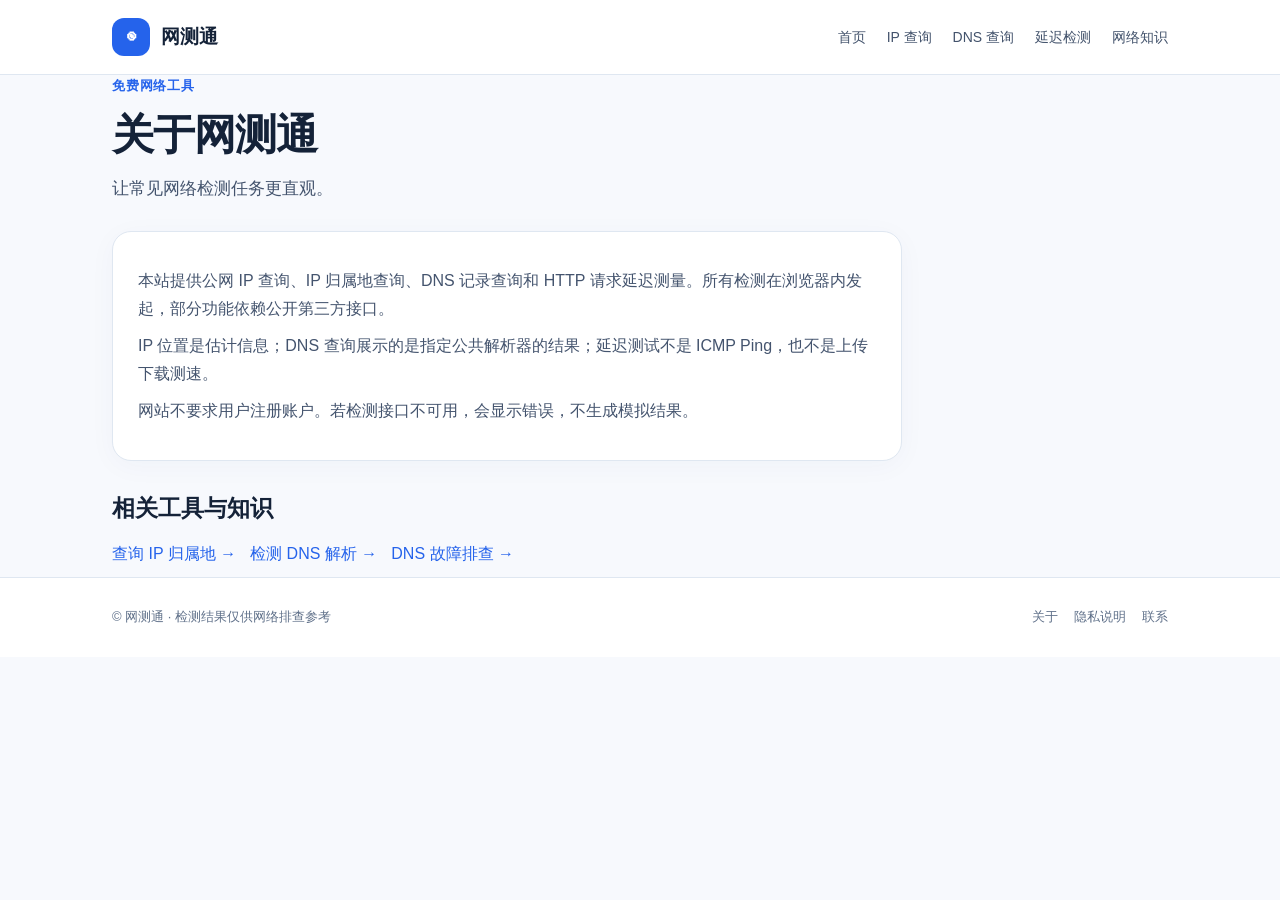
==== about/index.html @ 157ff498 "Add files via upload" ====
<!DOCTYPE html>
<html lang="zh-CN"><head><meta charset="utf-8"/><meta content="width=device-width, initial-scale=1" name="viewport"/><meta content="light" name="color-scheme"/><meta content="#2563eb" name="theme-color"/><title>关于网测通</title><meta content="了解免费IP查询、DNS解析查询和HTTP延迟检测的使用范围与数据局限。" name="description"/><meta content="website" property="og:type"/><meta content="关于网测通" property="og:title"/><meta content="了解免费IP查询、DNS解析查询和HTTP延迟检测的使用范围与数据局限。" property="og:description"/><link href="/assets/css/style.css" rel="stylesheet"/><script defer="" src="/assets/js/app.js"></script><script type="application/ld+json">{"@context":"https://schema.org","@type":"WebPage","name":"关于网测通","description":"了解免费IP查询、DNS解析查询和HTTP延迟检测的使用范围与数据局限。","inLanguage":"zh-CN","url":"https://netcheck-cn.github.io/about/","isPartOf":{"@type":"WebSite","name":"网测通","url":"https://netcheck-cn.github.io/"}}</script><link href="https://netcheck-cn.github.io/about/" rel="canonical"/><meta content="https://netcheck-cn.github.io/about/" property="og:url"/></head><body><a class="skip-link" href="#main-content">跳转到主要内容</a><header class="header"><div class="wrap nav"><a class="logo" href="/"><span class="mark">◉</span> 网测通</a><nav aria-label="主导航" class="links"><a href="/">首页</a><a href="/ip-lookup/">IP 查询</a><a href="/dns-lookup/">DNS 查询</a><a href="/latency-test/">延迟检测</a><a href="/guides/">网络知识</a></nav></div></header><main class="wrap" id="main-content"><section class="hero"><div class="eyebrow">免费网络工具</div><h1>关于网测通</h1><p class="lead">让常见网络检测任务更直观。</p></section><div class=""><section class="article card"><p>本站提供公网 IP 查询、IP 归属地查询、DNS 记录查询和 HTTP 请求延迟测量。所有检测在浏览器内发起，部分功能依赖公开第三方接口。</p><p>IP 位置是估计信息；DNS 查询展示的是指定公共解析器的结果；延迟测试不是 ICMP Ping，也不是上传下载测速。</p><p>网站不要求用户注册账户。若检测接口不可用，会显示错误，不生成模拟结果。</p></section><aside class="related"><h2>相关工具与知识</h2><a href="/ip-lookup/">查询 IP 归属地 →</a><a href="/dns-lookup/">检测 DNS 解析 →</a><a href="/guides/dns-troubleshooting/">DNS 故障排查 →</a></aside></div></main><footer class="foot"><div class="wrap"><div>© 网测通 · 检测结果仅供网络排查参考</div><div class="foot-nav"><a href="/about/">关于</a><a href="/privacy/">隐私说明</a><a href="/contact/">联系</a></div></div></footer></body></html>
---- assets/css/style.css ----
:root{--blue:#2563eb;--ink:#142238;--muted:#60718a;--line:#dfe7f1;--bg:#f7f9fd;--soft:#edf4ff;--good:#107c58;--red:#c24143}*{box-sizing:border-box}html{scroll-behavior:smooth}body{margin:0;font-family:-apple-system,BlinkMacSystemFont,"Segoe UI","PingFang SC","Microsoft YaHei",sans-serif;color:var(--ink);background:var(--bg);line-height:1.72}a{color:var(--blue);text-decoration:none}a:hover{text-decoration:underline}button,input,select{font:inherit}button{cursor:pointer}button:disabled{opacity:.6;cursor:not-allowed}button:focus-visible,a:focus-visible,input:focus-visible,select:focus-visible{outline:3px solid #93c5fd;outline-offset:3px}.wrap{max-width:1100px;margin:auto;padding:0 22px}.header{background:#fff;border-bottom:1px solid var(--line)}.nav{min-height:74px;display:flex;align-items:center;justify-content:space-between;gap:22px;flex-wrap:wrap}.logo{display:flex;align-items:center;gap:11px;font-weight:850;font-size:19px;color:var(--ink)}.mark{display:inline-grid;place-items:center;background:var(--blue);color:#fff;width:38px;height:38px;border-radius:12px}.links{display:flex;gap:21px;flex-wrap:wrap}.links a{color:#43536c;font-size:14px}.links a[aria-current=page]{color:var(--blue);font-weight:700}main{padding:36px 0 56px}.hero{margin-bottom:28px}.eyebrow{color:var(--blue);font-weight:760;font-size:13px;letter-spacing:.06em}h1{font-size:clamp(29px,4.1vw,42px);letter-spacing:-.025em;line-height:1.25;margin:12px 0}h2{font-size:23px;line-height:1.36;margin:0 0 16px}h3{font-size:18px;line-height:1.5;margin:22px 0 7px}p{margin:10px 0;color:#44546e}.lead{font-size:17px;max-width:780px}.grid{display:grid;grid-template-columns:repeat(3,minmax(0,1fr));gap:16px}.grid.two{grid-template-columns:repeat(2,minmax(0,1fr))}.card{background:#fff;border:1px solid var(--line);border-radius:19px;padding:25px;box-shadow:0 5px 28px rgba(31,60,112,.035)}.card + .card{margin-top:0}.panel{margin-top:18px}.card-title{display:flex;align-items:center;gap:10px}.bubble{display:inline-grid;place-items:center;background:var(--soft);color:var(--blue);border-radius:12px;min-width:41px;height:41px;font-size:22px}.hero-card{background:linear-gradient(130deg,#fff 25%,#eff5ff);border:1px solid #dce8fa;padding:30px;border-radius:22px}.result-big{font-size:clamp(25px,4.5vw,42px);line-height:1.4;font-weight:820;word-break:break-all;letter-spacing:-.025em}.muted,.note{color:var(--muted);font-size:14px}.note{margin-top:12px}.tag{background:var(--soft);border-radius:999px;padding:4px 11px;color:#28589e;font-size:12px;display:inline-flex}.field{display:flex;gap:10px;flex-wrap:wrap;margin:18px 0}.field input,.field select{border:1px solid #cdd9e8;border-radius:11px;background:#fff;padding:13px 14px;min-width:0;flex:1}.field select{flex:0 0 auto}.btn{background:var(--blue);border:1px solid var(--blue);color:white;padding:12px 18px;border-radius:11px;font-weight:720;display:inline-flex;align-items:center;justify-content:center;gap:7px;text-decoration:none}.btn:hover{background:#1d4ed8;text-decoration:none}.btn.alt{background:#fff;border-color:#ced9e9;color:#253b5a}.btn.alt:hover{background:#f1f5fb}.btn.small{padding:8px 12px;font-size:13px}.tool-meta{display:grid;grid-template-columns:repeat(2,minmax(0,1fr));gap:12px;margin-top:18px}.kv{padding:14px;background:#f6f9fd;border:1px solid #edf1f8;border-radius:12px;min-width:0}.kv strong{display:block;overflow-wrap:anywhere}.kv span{display:block;color:var(--muted);font-size:12px}.status{margin:14px 0;color:#4c6485;background:#f2f6fc;border-radius:10px;padding:10px 14px;font-size:14px}.status[data-kind=error]{background:#fff2f2;color:var(--red)}.status[data-kind=success]{background:#eef9f3;color:var(--good)}.results{overflow-x:auto;margin-top:14px}table{border-collapse:collapse;width:100%;font-size:14px;min-width:510px}th,td{text-align:left;padding:11px 10px;border-bottom:1px solid var(--line);vertical-align:top;overflow-wrap:anywhere}th{background:#f4f7fb;font-size:13px}pre{white-space:pre-wrap;overflow-wrap:anywhere}.ad{border:1px solid #d7e1ef;background:#fff;border-radius:16px;margin:28px 0;padding:13px}.ad-label{font-size:11px;color:#7a8898;margin-bottom:8px}.ad a{display:block}.ad img{width:100%;height:auto;border-radius:9px;display:block}.article{max-width:790px}.article h2{margin-top:32px}.article ul,.article ol{padding-left:24px;color:#44546e}.article li{margin-bottom:8px}.article code{background:#eef3f9;border-radius:4px;padding:2px 5px;overflow-wrap:anywhere}.foot{background:#fff;border-top:1px solid var(--line);padding:28px 0}.foot .wrap{display:flex;justify-content:space-between;gap:16px;flex-wrap:wrap;font-size:13px;color:var(--muted)}.foot a{color:var(--muted)}.foot-nav{display:flex;gap:16px;flex-wrap:wrap}.article-list{display:grid;gap:12px}.article-list a{display:block;padding:17px;border:1px solid var(--line);background:#fff;border-radius:13px;font-weight:700}.article-list span{display:block;color:var(--muted);font-weight:400;font-size:14px}.actions{display:flex;gap:8px;flex-wrap:wrap}.split{display:grid;grid-template-columns:1fr 1fr;gap:18px}.smallprint{font-size:12px;color:#718096}.related{margin-top:32px}.related a{display:inline-block;margin:0 14px 10px 0}.chart{height:155px;border-left:1px solid var(--line);border-bottom:1px solid var(--line);display:flex;align-items:end;gap:8px;padding:8px 8px 0}.bar{flex:1;background:#93b6fb;border-radius:5px 5px 0 0;min-width:10px;position:relative}.bar:hover{background:var(--blue)}.bar small{position:absolute;bottom:100%;left:50%;transform:translateX(-50%);font-size:10px;color:var(--muted)}@media(max-width:730px){.nav{padding:14px 0}.links{width:100%;gap:15px}.grid,.grid.two,.split{grid-template-columns:1fr}main{padding-top:25px}.card,.hero-card{padding:20px}.field{flex-direction:column}.field select{flex:auto}.tool-meta{grid-template-columns:1fr}.wrap{padding:0 16px}}@media(prefers-reduced-motion:reduce){html{scroll-behavior:auto}}

.bar-failed{background:#fca5a5}.bar-failed small{color:#b91c1c}.results:focus{outline:2px solid var(--blue)}@media(max-width:450px){.result-big{font-size:clamp(22px,6vw,34px)}.links{gap:10px}.links a{font-size:13px}.card{padding:16px}table{font-size:13px}}

#dualstack-panel,#dns-batch-panel{margin-top:22px}#dualstack-panel .kv strong{font-size:clamp(15px,2vw,20px)}#dns-batch-results td{max-width:380px}

/* V4 accessibility and inspection readability */
.skip-link{position:absolute;left:12px;top:-70px;z-index:100;background:#fff;color:#174cb5;padding:10px 16px;border:2px solid #2563eb;border-radius:8px}.skip-link:focus{top:10px}
.diagnosis{background:#f0f6ff;border-left:4px solid #2563eb;padding:12px 15px;margin-top:16px;border-radius:8px}.diagnosis p{margin:4px 0 0}
.results td{max-width:450px;overflow-wrap:anywhere;word-break:break-word}.kv strong{overflow-wrap:anywhere}
@media(max-width:600px){.card{border-radius:14px}.field input,.field select,.field .btn{width:100%;min-height:46px}.split{gap:12px}.results{margin-inline:-6px}table{min-width:440px}.ad{padding:9px}}

/* Release candidate: readability, input handling and reduced-layout-shift refinements */
:root{color-scheme:light}html{overflow-wrap:break-word}button{touch-action:manipulation} .hero-card,.card,.ad{min-width:0} .ad img{aspect-ratio:56/9;object-fit:cover} .result-big{font-variant-numeric:tabular-nums} .links a{padding:5px 0} .status{overflow-wrap:anywhere} .results table{table-layout:auto} td{white-space:normal} .field input{flex-basis:220px} .field input:focus{border-color:#2563eb} @media(max-width:730px){.nav{gap:7px}.links{overflow-x:auto;flex-wrap:nowrap;padding-bottom:3px;scrollbar-width:thin}.links a{white-space:nowrap}.ad img{aspect-ratio:auto}.hero{margin-bottom:19px}}

/* Adaptive sponsor creative: separate landscape and mobile composition. */
.ad{margin:24px 0;padding:10px 12px 12px;border-radius:18px;overflow:hidden}
.ad-label{margin-bottom:7px;line-height:1.4;letter-spacing:.02em}
.ad-link{display:block;border-radius:12px;overflow:hidden;background:#071b49;position:relative;isolation:isolate}
.ad-link:focus-visible{outline:3px solid #60a5fa;outline-offset:3px}
.ad-desktop{display:block;line-height:0}
.ad-desktop img{display:block;width:100%;height:auto;aspect-ratio:2172/530;object-fit:cover;border-radius:0}
.ad-mobile{display:none}
@media(max-width:620px){
 .ad{padding:9px;margin:20px 0;border-radius:15px}
 .ad-link{border-radius:12px}
 .ad-desktop{display:none}
 .ad-mobile{display:flex;flex-direction:column;align-items:flex-start;justify-content:center;gap:9px;min-height:190px;padding:22px 18px;color:#fff;background:linear-gradient(90deg,rgba(3,15,47,.97) 0%,rgba(4,19,61,.89) 49%,rgba(4,24,77,.38) 100%),url('/assets/images/huyue-ad-mobile-bg.webp') center right / cover no-repeat}
 .ad-mobile-eyebrow{font-size:12px;letter-spacing:.1em;color:#c8eaff;font-weight:700}
 .ad-mobile strong{font-size:clamp(23px,6vw,30px);letter-spacing:.015em;line-height:1.25;color:white;text-shadow:0 2px 10px #00102c}
 .ad-mobile strong em{font-style:normal;color:#79dffe}
 .ad-mobile-features{font-size:12px;font-weight:650;color:#e7f4ff}
 .ad-mobile-platforms{font-size:11px;color:#c1d5f6;overflow-wrap:anywhere}
}
@media(max-width:360px){.ad-mobile{min-height:178px;padding:18px 14px;gap:7px}.ad-mobile strong{font-size:22px}}

/* Prelaunch polish: focus clarity, resilient sponsor sizing and small-screen readability */
:root{--focus-ring:#0b75d1}
:where(a,button,input,select):focus-visible{outline:3px solid var(--focus-ring);outline-offset:3px}
.ad{contain:layout style;max-width:100%}
.ad-link{transition:filter .15s ease}
@media(hover:hover){.ad-link:hover{filter:brightness(1.07)}}
.ad-desktop img{object-fit:contain;aspect-ratio:2172/530;max-height:300px}
.ad-mobile{background-position:center right;background-size:cover}
.ad-mobile-features,.ad-mobile-platforms{line-height:1.45;max-width:90%}
@media(min-width:621px) and (max-width:900px){.ad{margin:20px 0;padding:9px}.ad-desktop img{max-height:230px}}
@media(max-width:620px){
 .ad-mobile{min-height:210px;gap:10px;padding:20px 18px;background-image:linear-gradient(90deg,rgba(3,13,42,.98) 0%,rgba(3,17,55,.93) 53%,rgba(3,24,72,.40) 100%),url('/assets/images/huyue-ad-mobile-bg.webp')}
 .ad-mobile strong{font-size:clamp(21px,6.2vw,29px)}
 .ad-mobile-features{font-size:clamp(12px,3.35vw,14px)}
 .ad-mobile-platforms{font-size:clamp(11px,3vw,13px)}
 .ad-label{font-size:12px}
 .ad-link{min-height:210px}
}
@media(max-width:360px){.ad-mobile,.ad-link{min-height:198px}.ad-mobile{padding:18px 14px}}
@media(prefers-reduced-motion:reduce){.ad-link{transition:none}}

/* Final prelaunch accessibility and responsive polish */
@media(max-width:620px){.ad-mobile{height:auto;min-height:206px}.ad-mobile strong{max-width:100%;text-wrap:balance}.ad-mobile-platforms{max-width:95%}.ad-link{min-height:0}.ad{margin:22px 0}}
@media(max-width:380px){.ad-mobile{min-height:196px;padding:18px 14px}.ad-mobile strong{font-size:22px}.ad-mobile-features{font-size:12px}}
@media(min-width:621px){.ad-desktop img{width:100%;height:auto;max-height:none;aspect-ratio:2172/530;object-fit:contain}}
.status{border:1px solid transparent}.status[data-kind=error]{border-color:#f6cccc}.status[data-kind=success]{border-color:#c8e8d8}
.results{overscroll-behavior-x:contain}.results td{overflow-wrap:anywhere}.article{overflow-wrap:anywhere}
@media print{.ad,.nav,.actions,button{display:none!important}body{background:#fff}.card{box-shadow:none}}

/* Final quality pass: long DNS record values and responsive banner */
.results td{overflow-wrap:anywhere;word-break:break-word;max-width:520px}
.results{max-width:100%;overflow-x:auto}
.ad-link{display:block;overflow:hidden;border-radius:12px}
.ad-desktop img{display:block;width:100%;height:auto}
@media(max-width:620px){.ad-mobile{min-height:200px;height:auto;box-sizing:border-box}.ad-mobile-features,.ad-mobile-platforms{overflow-wrap:anywhere}}
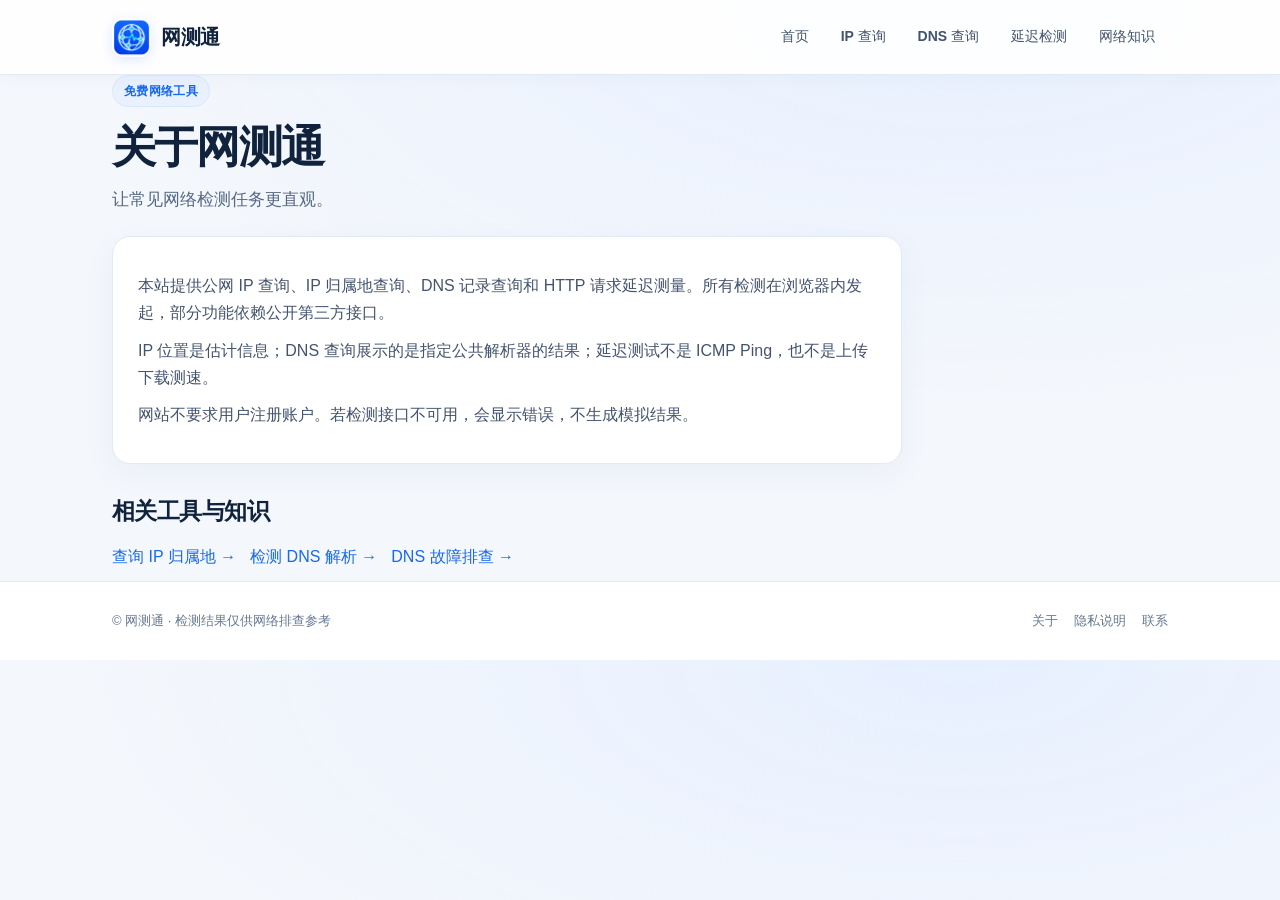
==== commit 5c08b421: "Add files via upload" ====
--- a/about/index.html
+++ b/about/index.html
@@ -1,2 +1,3 @@
 <!DOCTYPE html>
-<html lang="zh-CN"><head><meta charset="utf-8"/><meta content="width=device-width, initial-scale=1" name="viewport"/><meta content="light" name="color-scheme"/><meta content="#2563eb" name="theme-color"/><title>关于网测通</title><meta content="了解免费IP查询、DNS解析查询和HTTP延迟检测的使用范围与数据局限。" name="description"/><meta content="website" property="og:type"/><meta content="关于网测通" property="og:title"/><meta content="了解免费IP查询、DNS解析查询和HTTP延迟检测的使用范围与数据局限。" property="og:description"/><link href="/assets/css/style.css" rel="stylesheet"/><script defer="" src="/assets/js/app.js"></script><script type="application/ld+json">{"@context":"https://schema.org","@type":"WebPage","name":"关于网测通","description":"了解免费IP查询、DNS解析查询和HTTP延迟检测的使用范围与数据局限。","inLanguage":"zh-CN","url":"https://netcheck-cn.github.io/about/","isPartOf":{"@type":"WebSite","name":"网测通","url":"https://netcheck-cn.github.io/"}}</script><link href="https://netcheck-cn.github.io/about/" rel="canonical"/><meta content="https://netcheck-cn.github.io/about/" property="og:url"/></head><body><a class="skip-link" href="#main-content">跳转到主要内容</a><header class="header"><div class="wrap nav"><a class="logo" href="/"><span class="mark">◉</span> 网测通</a><nav aria-label="主导航" class="links"><a href="/">首页</a><a href="/ip-lookup/">IP 查询</a><a href="/dns-lookup/">DNS 查询</a><a href="/latency-test/">延迟检测</a><a href="/guides/">网络知识</a></nav></div></header><main class="wrap" id="main-content"><section class="hero"><div class="eyebrow">免费网络工具</div><h1>关于网测通</h1><p class="lead">让常见网络检测任务更直观。</p></section><div class=""><section class="article card"><p>本站提供公网 IP 查询、IP 归属地查询、DNS 记录查询和 HTTP 请求延迟测量。所有检测在浏览器内发起，部分功能依赖公开第三方接口。</p><p>IP 位置是估计信息；DNS 查询展示的是指定公共解析器的结果；延迟测试不是 ICMP Ping，也不是上传下载测速。</p><p>网站不要求用户注册账户。若检测接口不可用，会显示错误，不生成模拟结果。</p></section><aside class="related"><h2>相关工具与知识</h2><a href="/ip-lookup/">查询 IP 归属地 →</a><a href="/dns-lookup/">检测 DNS 解析 →</a><a href="/guides/dns-troubleshooting/">DNS 故障排查 →</a></aside></div></main><footer class="foot"><div class="wrap"><div>© 网测通 · 检测结果仅供网络排查参考</div><div class="foot-nav"><a href="/about/">关于</a><a href="/privacy/">隐私说明</a><a href="/contact/">联系</a></div></div></footer></body></html>+
+<html lang="zh-CN"><head><script async="" src="https://www.googletagmanager.com/gtag/js?id=G-D9GC3GMQH9"></script><script>window.dataLayer=window.dataLayer||[];function gtag(){dataLayer.push(arguments)}gtag('js',new Date());gtag('config','G-D9GC3GMQH9');</script><meta charset="utf-8"/><meta content="width=device-width, initial-scale=1" name="viewport"/><meta content="light" name="color-scheme"/><meta content="#2563eb" name="theme-color"/><title>关于网测通</title><meta content="了解免费IP查询、DNS解析查询和HTTP延迟检测的使用范围与数据局限。" name="description"/><meta content="website" property="og:type"/><meta content="关于网测通" property="og:title"/><meta content="了解免费IP查询、DNS解析查询和HTTP延迟检测的使用范围与数据局限。" property="og:description"/><link href="/assets/css/style.css" rel="stylesheet"/><script defer="" src="/assets/js/app.js"></script><script type="application/ld+json">{"@context":"https://schema.org","@type":"WebPage","name":"关于网测通","description":"了解免费IP查询、DNS解析查询和HTTP延迟检测的使用范围与数据局限。","inLanguage":"zh-CN","url":"https://netcheck-cn.github.io/about/","isPartOf":{"@type":"WebSite","name":"网测通","url":"https://netcheck-cn.github.io/"}}</script><link href="https://netcheck-cn.github.io/about/" rel="canonical"/><meta content="https://netcheck-cn.github.io/about/" property="og:url"/><link href="/favicon.ico" rel="icon" sizes="any"/><link href="/assets/images/favicon-48.png" rel="icon" type="image/png"/><link href="/assets/images/apple-touch-icon.png" rel="apple-touch-icon"/><meta content="https://netcheck-cn.github.io/assets/images/logo.png" property="og:image"/><meta content="strict-origin-when-cross-origin" name="referrer"/></head><body><a class="skip-link" href="#main-content">跳转到主要内容</a><header class="header"><div class="wrap nav"><a class="logo" href="/"><img alt="" height="40" src="/assets/images/logo.png" width="40"/> 网测通</a><nav aria-label="主导航" class="links"><a href="/">首页</a><a href="/ip-lookup/">IP 查询</a><a href="/dns-lookup/">DNS 查询</a><a href="/latency-test/">延迟检测</a><a href="/guides/">网络知识</a></nav></div></header><main class="wrap" id="main-content"><section class="hero"><div class="eyebrow">免费网络工具</div><h1>关于网测通</h1><p class="lead">让常见网络检测任务更直观。</p></section><div class=""><section class="article card"><p>本站提供公网 IP 查询、IP 归属地查询、DNS 记录查询和 HTTP 请求延迟测量。所有检测在浏览器内发起，部分功能依赖公开第三方接口。</p><p>IP 位置是估计信息；DNS 查询展示的是指定公共解析器的结果；延迟测试不是 ICMP Ping，也不是上传下载测速。</p><p>网站不要求用户注册账户。若检测接口不可用，会显示错误，不生成模拟结果。</p></section><aside class="related"><h2>相关工具与知识</h2><a href="/ip-lookup/">查询 IP 归属地 →</a><a href="/dns-lookup/">检测 DNS 解析 →</a><a href="/guides/dns-troubleshooting/">DNS 故障排查 →</a></aside></div></main><footer class="foot"><div class="wrap"><div>© 网测通 · 检测结果仅供网络排查参考</div><div class="foot-nav"><a href="/about/">关于</a><a href="/privacy/">隐私说明</a><a href="/contact/">联系</a></div></div></footer></body></html>
--- a/assets/css/style.css
+++ b/assets/css/style.css
@@ -70,3 +70,30 @@
 .ad-link{display:block;overflow:hidden;border-radius:12px}
 .ad-desktop img{display:block;width:100%;height:auto}
 @media(max-width:620px){.ad-mobile{min-height:200px;height:auto;box-sizing:border-box}.ad-mobile-features,.ad-mobile-platforms{overflow-wrap:anywhere}}
+
+/* Visual system refresh · 2026-10-22 */
+:root{--blue:#1769ed;--ink:#10223c;--muted:#667892;--line:#e2eaf6;--bg:#f4f7fc;--soft:#eaf2ff}
+body{background:radial-gradient(ellipse 68% 400px at 75% 0%,#e7f0ff 0%,transparent 100%),var(--bg);line-height:1.7}
+.header{background:rgba(255,255,255,.93);box-shadow:0 2px 18px rgba(29,68,125,.035);position:relative;z-index:2}
+.nav{min-height:74px}.logo{gap:10px;letter-spacing:-.025em;font-size:20px;text-decoration:none}.logo img{display:block;width:39px;height:39px;border-radius:11px;box-shadow:0 3px 12px #2563eb22}
+.links{gap:6px}.links a{padding:9px 13px;border-radius:10px;font-weight:550;transition:background .15s}.links a:hover,.links a[aria-current=page]{text-decoration:none;background:#eff5ff;color:#1556c6}
+main{padding-top:32px}.hero{margin-bottom:21px}.eyebrow{display:inline-block;padding:5px 11px;background:#e9f1ff;border:1px solid #d9e7ff;border-radius:999px;letter-spacing:.025em;font-size:12px}
+h1{font-size:clamp(30px,3.9vw,44px);letter-spacing:-.04em}h2{letter-spacing:-.025em}.lead{color:#566984}
+.hero-card{background:radial-gradient(circle at 94% 10%,#d9eaff,transparent 42%),linear-gradient(145deg,#fff 20%,#f2f7ff 100%);box-shadow:0 14px 48px rgba(34,79,151,.085);border-color:#d8e5f6;border-radius:22px;padding:32px}
+.card{border-radius:18px;box-shadow:0 10px 34px rgba(37,69,120,.048);transition:border-color .15s,box-shadow .15s}.grid a.card:hover,.article-list a:hover{border-color:#95baf8;box-shadow:0 12px 32px rgba(37,99,235,.10);text-decoration:none;transform:translateY(-1px)}
+.panel{margin-top:24px}.bubble{background:linear-gradient(140deg,#eaf3ff,#e0eaff);color:#1660d2}.result-big{color:#122c57;letter-spacing:-.045em}
+.kv{background:#f5f9ff;border:1px solid #e6effb}.btn{background:linear-gradient(115deg,#1673f2,#2459e8);box-shadow:0 4px 12px rgba(37,99,235,.15);border-color:#2862e9}.btn:hover{background:#1554d1}.btn.alt{box-shadow:none;background:#fff}.status{border-radius:11px}
+.ad.ad-compact{max-width:100%;margin:20px 0 23px;border:1px solid #dae5f5;border-radius:15px;padding:7px 9px 9px;background:#fff;box-shadow:0 8px 26px #123a740b}.ad-label{font-size:11px;margin:0 0 5px 3px;color:#7284a0}.ad-link{border-radius:10px}.ad-desktop img{width:100%;aspect-ratio:2172/530;height:auto;max-height:172px;object-fit:cover;object-position:center center}.ad-mobile{min-height:0}
+.article{font-size:16px}.article h2{border-bottom:1px solid #e6edf6;padding-bottom:9px}.article-list a{transition:.15s}.foot{border-top-color:#e2eaf6}
+@media(max-width:900px) and (min-width:621px){.ad-desktop img{max-height:148px;object-fit:cover}}
+@media(max-width:730px){main{padding-top:23px}.links{gap:3px}.links a{padding:7px 10px}.hero-card{padding:22px}.nav{gap:8px}.card{padding:20px}}
+@media(max-width:620px){.ad.ad-compact{margin:17px 0 21px;padding:7px}.ad-mobile{min-height:146px!important;padding:17px 17px!important;gap:5px!important;background-position:center right}.ad-mobile strong{font-size:clamp(20px,5.3vw,25px)!important;line-height:1.25}.ad-mobile-eyebrow{font-size:11px}.ad-mobile-features{font-size:12px!important}.ad-mobile-platforms{font-size:10px!important}.ad-link{min-height:0!important}.hero-card{padding:20px}.logo img{width:35px;height:35px}}
+@media(max-width:360px){.ad-mobile{min-height:142px!important;padding:14px!important}.ad-mobile strong{font-size:20px!important}}
+@media(prefers-reduced-motion:reduce){.links a,.card{transition:none}}
+
+/* Post-audit: balanced compact sponsor and accessible interaction */
+@media(min-width:621px){.ad.ad-compact .ad-desktop img{height:auto;max-height:158px;object-fit:cover;object-position:center 51%}}
+@media(max-width:620px){.ad.ad-compact .ad-mobile{min-height:138px!important;padding:13px 15px!important;gap:4px!important}.ad.ad-compact .ad-mobile strong{font-size:clamp(19px,5.2vw,24px)!important}.ad.ad-compact .ad-mobile-platforms{line-height:1.3}}
+@media(max-width:380px){.ad.ad-compact .ad-mobile{min-height:138px!important;padding:12px!important}}
+@media(hover:hover){.grid a.card{transition:transform .18s ease,box-shadow .18s ease,border-color .18s ease}}
+@media(prefers-reduced-motion:reduce){.grid a.card{transition:none}}
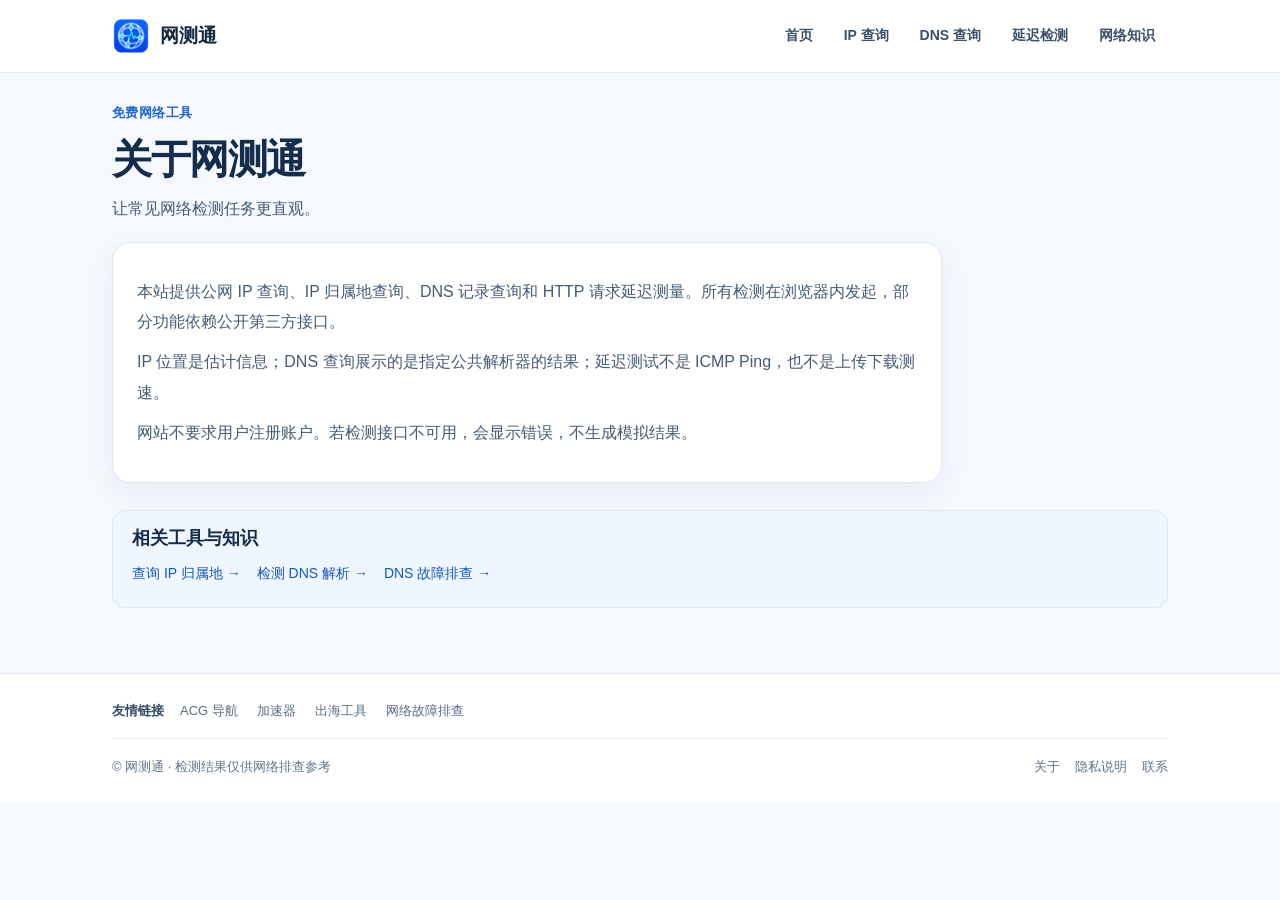
==== commit 4bb55d14: "Add files via upload" ====
--- a/about/index.html
+++ b/about/index.html
@@ -1,3 +1,3 @@
 <!DOCTYPE html>
 
-<html lang="zh-CN"><head><script async="" src="https://www.googletagmanager.com/gtag/js?id=G-D9GC3GMQH9"></script><script>window.dataLayer=window.dataLayer||[];function gtag(){dataLayer.push(arguments)}gtag('js',new Date());gtag('config','G-D9GC3GMQH9');</script><meta charset="utf-8"/><meta content="width=device-width, initial-scale=1" name="viewport"/><meta content="light" name="color-scheme"/><meta content="#2563eb" name="theme-color"/><title>关于网测通</title><meta content="了解免费IP查询、DNS解析查询和HTTP延迟检测的使用范围与数据局限。" name="description"/><meta content="website" property="og:type"/><meta content="关于网测通" property="og:title"/><meta content="了解免费IP查询、DNS解析查询和HTTP延迟检测的使用范围与数据局限。" property="og:description"/><link href="/assets/css/style.css" rel="stylesheet"/><script defer="" src="/assets/js/app.js"></script><script type="application/ld+json">{"@context":"https://schema.org","@type":"WebPage","name":"关于网测通","description":"了解免费IP查询、DNS解析查询和HTTP延迟检测的使用范围与数据局限。","inLanguage":"zh-CN","url":"https://netcheck-cn.github.io/about/","isPartOf":{"@type":"WebSite","name":"网测通","url":"https://netcheck-cn.github.io/"}}</script><link href="https://netcheck-cn.github.io/about/" rel="canonical"/><meta content="https://netcheck-cn.github.io/about/" property="og:url"/><link href="/favicon.ico" rel="icon" sizes="any"/><link href="/assets/images/favicon-48.png" rel="icon" type="image/png"/><link href="/assets/images/apple-touch-icon.png" rel="apple-touch-icon"/><meta content="https://netcheck-cn.github.io/assets/images/logo.png" property="og:image"/><meta content="strict-origin-when-cross-origin" name="referrer"/></head><body><a class="skip-link" href="#main-content">跳转到主要内容</a><header class="header"><div class="wrap nav"><a class="logo" href="/"><img alt="" height="40" src="/assets/images/logo.png" width="40"/> 网测通</a><nav aria-label="主导航" class="links"><a href="/">首页</a><a href="/ip-lookup/">IP 查询</a><a href="/dns-lookup/">DNS 查询</a><a href="/latency-test/">延迟检测</a><a href="/guides/">网络知识</a></nav></div></header><main class="wrap" id="main-content"><section class="hero"><div class="eyebrow">免费网络工具</div><h1>关于网测通</h1><p class="lead">让常见网络检测任务更直观。</p></section><div class=""><section class="article card"><p>本站提供公网 IP 查询、IP 归属地查询、DNS 记录查询和 HTTP 请求延迟测量。所有检测在浏览器内发起，部分功能依赖公开第三方接口。</p><p>IP 位置是估计信息；DNS 查询展示的是指定公共解析器的结果；延迟测试不是 ICMP Ping，也不是上传下载测速。</p><p>网站不要求用户注册账户。若检测接口不可用，会显示错误，不生成模拟结果。</p></section><aside class="related"><h2>相关工具与知识</h2><a href="/ip-lookup/">查询 IP 归属地 →</a><a href="/dns-lookup/">检测 DNS 解析 →</a><a href="/guides/dns-troubleshooting/">DNS 故障排查 →</a></aside></div></main><footer class="foot"><div class="wrap"><div>© 网测通 · 检测结果仅供网络排查参考</div><div class="foot-nav"><a href="/about/">关于</a><a href="/privacy/">隐私说明</a><a href="/contact/">联系</a></div></div></footer></body></html>+<html lang="zh-CN"><head><script async="" src="https://www.googletagmanager.com/gtag/js?id=G-D9GC3GMQH9"></script><script>window.dataLayer=window.dataLayer||[];function gtag(){dataLayer.push(arguments)}gtag('js',new Date());gtag('config','G-D9GC3GMQH9');</script><meta charset="utf-8"/><meta content="width=device-width, initial-scale=1" name="viewport"/><meta content="light" name="color-scheme"/><meta content="#2563eb" name="theme-color"/><title>关于网测通</title><meta content="了解免费IP查询、DNS解析查询和HTTP延迟检测的使用范围与数据局限。" name="description"/><meta content="website" property="og:type"/><meta content="关于网测通" property="og:title"/><meta content="了解免费IP查询、DNS解析查询和HTTP延迟检测的使用范围与数据局限。" property="og:description"/><link href="/assets/css/style.css" rel="stylesheet"/><script defer="" src="/assets/js/app.js"></script><script type="application/ld+json">{"@context":"https://schema.org","@type":"WebPage","name":"关于网测通","description":"了解免费IP查询、DNS解析查询和HTTP延迟检测的使用范围与数据局限。","inLanguage":"zh-CN","url":"https://netcheck-cn.github.io/about/","isPartOf":{"@type":"WebSite","name":"网测通","url":"https://netcheck-cn.github.io/"}}</script><link href="https://netcheck-cn.github.io/about/" rel="canonical"/><meta content="https://netcheck-cn.github.io/about/" property="og:url"/><link href="/favicon.ico" rel="icon" sizes="any"/><link href="/assets/images/favicon-48.png" rel="icon" type="image/png"/><link href="/assets/images/apple-touch-icon.png" rel="apple-touch-icon"/><meta content="https://netcheck-cn.github.io/assets/images/logo.png" property="og:image"/><meta content="strict-origin-when-cross-origin" name="referrer"/></head><body><a class="skip-link" href="#main-content">跳转到主要内容</a><header class="header"><div class="wrap nav"><a class="logo" href="/"><img alt="" height="40" src="/assets/images/logo.png" width="40"/> 网测通</a><nav aria-label="主导航" class="links"><a href="/">首页</a><a href="/ip-lookup/">IP 查询</a><a href="/dns-lookup/">DNS 查询</a><a href="/latency-test/">延迟检测</a><a href="/guides/">网络知识</a></nav></div></header><main class="wrap" id="main-content"><section class="hero"><div class="eyebrow">免费网络工具</div><h1>关于网测通</h1><p class="lead">让常见网络检测任务更直观。</p></section><div class=""><section class="article card"><p>本站提供公网 IP 查询、IP 归属地查询、DNS 记录查询和 HTTP 请求延迟测量。所有检测在浏览器内发起，部分功能依赖公开第三方接口。</p><p>IP 位置是估计信息；DNS 查询展示的是指定公共解析器的结果；延迟测试不是 ICMP Ping，也不是上传下载测速。</p><p>网站不要求用户注册账户。若检测接口不可用，会显示错误，不生成模拟结果。</p></section><aside class="related"><h2>相关工具与知识</h2><a href="/ip-lookup/">查询 IP 归属地 →</a><a href="/dns-lookup/">检测 DNS 解析 →</a><a href="/guides/dns-troubleshooting/">DNS 故障排查 →</a></aside></div></main><footer class="foot"><div aria-label="友情链接" class="friend-links"><span class="friend-title">友情链接</span><nav aria-label="友情链接" class="friend-list"><a href="https://ciyuan-toolbox.pages.dev/" rel="noopener noreferrer external" target="_blank">ACG 导航</a><a href="https://huyyou.pages.dev/" rel="noopener noreferrer external" target="_blank">加速器</a><a href="https://chuhai-nav-6xf.pages.dev/" rel="noopener noreferrer external" target="_blank">出海工具</a><a href="https://network-troubleshooting-guide.pages.dev/" rel="noopener noreferrer external" target="_blank">网络故障排查</a></nav></div><div class="wrap"><div>© 网测通 · 检测结果仅供网络排查参考</div><div class="foot-nav"><a href="/about/">关于</a><a href="/privacy/">隐私说明</a><a href="/contact/">联系</a></div></div></footer></body></html>
--- a/assets/css/style.css
+++ b/assets/css/style.css
@@ -1,99 +1,22 @@
+/* 网测通：统一视觉系统。无历史覆盖层。 */
+:root{color-scheme:light;--ink:#142842;--muted:#63758d;--blue:#1764e8;--blue-dark:#104bb5;--line:#dce6f2;--bg:#f5f8fd;--soft:#eef5ff;--good:#136c4b;--red:#a7283e;--shadow:0 10px 30px rgba(30,61,105,.055)}
+*,*::before,*::after{box-sizing:border-box}html{scroll-behavior:smooth}body{margin:0;background:var(--bg);color:var(--ink);font:16px/1.7 -apple-system,BlinkMacSystemFont,"Segoe UI","PingFang SC","Microsoft YaHei",sans-serif;overflow-x:hidden}a{color:#1458bf;text-decoration:none}a:hover{text-decoration:underline}button,input,select{font:inherit}button{cursor:pointer}button:disabled{opacity:.55;cursor:not-allowed}:where(a,button,input,select):focus-visible{outline:3px solid #72b3ff;outline-offset:3px}.wrap{width:min(1100px,100%);padding-inline:22px;margin-inline:auto}.skip-link{position:absolute;top:-80px;left:15px;z-index:40;background:#fff;padding:10px 16px;border:2px solid var(--blue);border-radius:10px}.skip-link:focus{top:10px}
+.header{background:rgba(255,255,255,.97);border-bottom:1px solid #e5ebf5}.nav{min-height:72px;display:flex;align-items:center;justify-content:space-between;gap:20px}.logo{display:inline-flex;align-items:center;gap:10px;color:var(--ink);font-size:19px;font-weight:800;white-space:nowrap}.logo img{width:38px;height:38px;object-fit:contain}.links{display:flex;align-items:center;gap:5px;flex-wrap:wrap}.links a{padding:9px 13px;border-radius:11px;color:#3c506a;font-size:14px;font-weight:650;white-space:nowrap}.links a:hover{background:#edf4ff;text-decoration:none;color:var(--blue)}.links a[aria-current=page]{background:#eaf2ff;color:#1458c4}
+main{padding-block:29px 65px;min-height:65vh}h1,h2,h3{color:#142d4d;line-height:1.3}h1{font-size:clamp(28px,3.4vw,40px);letter-spacing:-.035em;margin:9px 0 10px}h2{font-size:clamp(20px,2vw,24px);margin:0 0 17px}h3{font-size:18px;margin:18px 0 7px}p{color:#465b76;margin:10px 0}.hero{margin-bottom:20px}.hero .eyebrow,.eyebrow{font-weight:740;color:#2366d0;font-size:13px;letter-spacing:.035em}.lead{font-size:16px;max-width:770px;margin:8px 0 12px}.hero-highlights{display:flex;gap:8px;flex-wrap:wrap}.hero-highlights span{font-size:12px;color:#32649f;background:#eaf3ff;border:1px solid #deebfa;border-radius:999px;padding:4px 10px}
+.card,.hero-card{background:#fff;border:1px solid var(--line);border-radius:18px;box-shadow:var(--shadow);min-width:0}.card{padding:24px}.hero-card{background:linear-gradient(112deg,#fff 45%,#f3f8ff);padding:27px 31px;border-color:#d2e2f5}.hero-card::after{display:none}.tag{display:inline-flex;align-items:center;padding:4px 11px;border-radius:999px;background:#eaf2ff;color:#245ca7;font-size:12px;font-weight:650}.result-big{color:#102f58;font-size:clamp(29px,4.2vw,44px);line-height:1.35;font-weight:820;overflow-wrap:anywhere;font-variant-numeric:tabular-nums;margin:8px 0}.status{padding:10px 13px;background:#eff5fc;border:1px solid #e0eaf6;border-radius:10px;color:#41607f;font-size:13px;margin:12px 0;overflow-wrap:anywhere}.status[data-kind=success]{background:#e9f8f0;color:#176447;border-color:#cdebd9}.status[data-kind=error]{background:#fff2f3;color:#a52c40;border-color:#f4d0d5}.actions{display:flex;gap:9px;flex-wrap:wrap;margin:12px 0}.btn{display:inline-flex;align-items:center;justify-content:center;gap:8px;background:var(--blue);color:#fff;border:1px solid var(--blue);font-weight:700;font-size:14px;min-height:43px;padding:9px 17px;border-radius:11px;text-decoration:none}.btn:hover{background:var(--blue-dark);text-decoration:none}.btn.alt{background:#fff;color:#21496f;border:1px solid #cad9ed}.btn.alt:hover{background:#f0f6fd}.btn.small{min-height:35px;font-size:13px;padding:6px 12px}.muted,.note{color:var(--muted);font-size:13px}.note{margin-top:12px}.tool-meta,.split{display:grid;grid-template-columns:repeat(2,minmax(0,1fr));gap:11px;margin-top:15px}.kv{min-width:0;padding:13px 15px;background:#f7faff;border:1px solid #e2ebf6;border-radius:12px}.kv span{display:block;color:#60758e;font-size:12px}.kv strong{display:block;color:#193759;font-weight:720;overflow-wrap:anywhere;font-size:15px}.panel{margin-top:24px}.grid{display:grid;grid-template-columns:repeat(3,minmax(0,1fr));gap:15px}.grid.two{grid-template-columns:repeat(2,minmax(0,1fr))}.grid>*{min-width:0}.grid a.card{color:inherit;display:block;padding:22px;transition:transform .14s ease,border-color .14s ease,box-shadow .14s ease}.grid a.card:hover{transform:translateY(-2px);border-color:#9dbff0;box-shadow:0 12px 28px #26599516;text-decoration:none}.grid a.card h3{color:#193452;font-size:17px;margin:13px 0 5px}.grid a.card p{font-size:14px;margin:5px 0}.bubble{width:43px;height:43px;background:#eaf3ff;border-radius:13px;color:#1d64d4;display:grid;place-items:center;font-size:23px}.grid a.card:nth-child(2) .bubble{background:#e7f8ff;color:#0987ad}.grid a.card:nth-child(3) .bubble{background:#f0edff;color:#7353be}
+.field{display:flex;align-items:stretch;gap:9px;flex-wrap:wrap;margin:18px 0}.field input,.field select{min-width:0;flex:1;padding:11px 13px;background:#fff;color:var(--ink);border:1px solid #cddbeb;border-radius:11px}.field select{flex:0 0 auto}.field input:focus{border-color:var(--blue)}.card-title{display:flex;align-items:center;gap:10px}.results{min-width:0;max-width:100%;overflow-x:auto;overscroll-behavior-x:contain;margin-top:13px;border-radius:10px}.results table{width:100%;min-width:440px;border-collapse:collapse;font-size:13px}th,td{text-align:left;vertical-align:top;padding:11px 9px;border-bottom:1px solid #e0e9f5;overflow-wrap:anywhere;word-break:break-word}th{background:#f0f5fc;color:#30445f;font-size:12px}.split,.dns-compare,.dns-columns{min-width:0}.split>*{min-width:0}.split .card{min-width:0}.diagnosis{background:#eef5ff;border-left:3px solid #276ce2;border-radius:8px;padding:12px 15px;margin-top:15px}.diagnosis p{margin:4px 0 0}#dns-batch-results td{max-width:360px}#dualstack-panel .kv strong{font-size:clamp(15px,2vw,19px)}pre{white-space:pre-wrap;overflow-wrap:anywhere}.chart{height:155px;border-bottom:1px solid #dbe6f3;border-left:1px solid #dbe6f3;padding:8px 8px 0;display:flex;align-items:flex-end;gap:7px}.bar{position:relative;flex:1;min-width:9px;background:#8db6f6;border-radius:5px 5px 0 0}.bar-failed{background:#f0a7ac}.bar small{position:absolute;bottom:100%;left:50%;transform:translateX(-50%);font-size:10px;color:#5c6f88}.smallprint{font-size:12px;color:#697d92}
+.ad.ad-compact,.ad{margin:18px 0 23px;padding:7px;border-radius:14px;background:#fff;border:1px solid #d9e4f2;box-shadow:0 5px 18px #285a8710}.ad-label{font-size:11px;line-height:1.4;color:#60758e;margin:0 0 5px 4px}.ad-link.ad-rebuilt,.ad-link{display:flex;position:relative;isolation:isolate;align-items:center;min-height:102px;height:auto;overflow:hidden;border-radius:10px;background:linear-gradient(105deg,#071c4b,#164c9d);padding:16px 23px;color:#fff;text-decoration:none}.ad-link:focus-visible{outline:3px solid #75dfff}.ad-copy{position:relative;z-index:2;display:flex;flex-direction:column;gap:3px;max-width:88%}.ad-kicker{color:#c4dfff;font-size:11px;font-weight:670}.ad-dot{color:#77d6ff}.ad-copy strong{color:#fff;font-size:clamp(19px,2.3vw,25px);line-height:1.3}.ad-copy strong em{font-style:normal;color:#80e6ff}.ad-features{color:#d6e7ff;font-size:11px;font-weight:560}.ad-art{position:absolute;inset:0 0 0 54%;z-index:1;opacity:.8;background:linear-gradient(90deg,#0b2e7900,#0d33701c),url('/assets/images/huyue-globe-bg.webp') center right/cover no-repeat;mask-image:linear-gradient(90deg,transparent,#000 40%);pointer-events:none}
+.article{max-width:830px;line-height:1.88}.article h2{font-size:23px;margin:32px 0 13px;padding-bottom:8px;border-bottom:1px solid #e4ebf5}.article h3{margin-top:22px}.article ul,.article ol{padding-left:25px;color:#455b75}.article li{margin:7px 0}.article code{color:#184e9a;background:#edf4fd;padding:2px 5px;border-radius:5px;overflow-wrap:anywhere}.breadcrumbs{display:flex;align-items:center;gap:8px;flex-wrap:wrap;color:#75859b;font-size:13px;margin-bottom:16px}.article-list{display:grid;gap:12px}.article-list a{display:block;background:#fff;border:1px solid var(--line);border-radius:13px;padding:17px 20px;font-weight:750}.article-list a span{display:block;color:var(--muted);font-size:13px;font-weight:450;margin-top:4px}.related{background:#f0f6ff;border:1px solid #dce9f8;border-radius:13px;padding:16px 19px;margin-top:27px}.related h2{font-size:18px;border:0;margin:0 0 9px;padding:0}.related a{display:inline-block;margin:3px 16px 5px 0;font-size:14px}.foot{background:#fff;border-top:1px solid #e1e9f3;padding:25px 0}.foot .wrap{display:flex;justify-content:space-between;gap:15px;flex-wrap:wrap;font-size:13px;color:var(--muted)}.foot-nav{display:flex;gap:15px;flex-wrap:wrap}.foot a{color:#61738a}.not-found{text-align:center;padding-block:55px}.error-number{font-size:75px;font-weight:850;line-height:1.1;color:#1b62d3}
+@media(max-width:850px){.split{grid-template-columns:1fr}.grid{grid-template-columns:1fr}.grid.two{grid-template-columns:1fr}.nav{gap:8px;padding-block:12px;flex-wrap:wrap}.links{width:100%;gap:4px;overflow-x:auto;flex-wrap:nowrap;scrollbar-width:thin}.links a{font-size:13px;padding:7px 11px}.wrap{padding-inline:17px}}
+@media(max-width:620px){main{padding-block:22px 48px}.wrap{padding-inline:15px}.hero-card,.card{padding:19px;border-radius:15px}.hero h1{font-size:30px}.lead{font-size:15px}.tool-meta{grid-template-columns:1fr}.field{flex-direction:column}.field input,.field select,.field .btn{width:100%;min-height:44px}.grid{gap:11px}.grid a.card{padding:18px}.ad.ad-compact,.ad{padding:6px;margin:16px 0 20px}.ad-link.ad-rebuilt{min-height:110px;padding:13px 15px}.ad-copy{gap:3px;max-width:94%}.ad-copy strong{font-size:clamp(18px,5vw,23px)}.ad-kicker,.ad-features{font-size:10px}.ad-art{inset:0 0 0 49%;opacity:.49}.article{font-size:15.5px}.article h2{font-size:21px}.results table{min-width:410px}.result-big{font-size:clamp(24px,7vw,36px)}}
+@media(max-width:360px){.wrap{padding-inline:12px}.ad-link.ad-rebuilt{padding:12px}.ad-copy strong{font-size:18px}.ad-features{font-size:9px}}
+@media(prefers-reduced-motion:reduce){html{scroll-behavior:auto}.grid a.card{transition:none}}
+@media print{.ad,.header,.actions,.foot{display:none!important}body{background:#fff}.card,.hero-card{box-shadow:none}}
 
-:root{--blue:#2563eb;--ink:#142238;--muted:#60718a;--line:#dfe7f1;--bg:#f7f9fd;--soft:#edf4ff;--good:#107c58;--red:#c24143}*{box-sizing:border-box}html{scroll-behavior:smooth}body{margin:0;font-family:-apple-system,BlinkMacSystemFont,"Segoe UI","PingFang SC","Microsoft YaHei",sans-serif;color:var(--ink);background:var(--bg);line-height:1.72}a{color:var(--blue);text-decoration:none}a:hover{text-decoration:underline}button,input,select{font:inherit}button{cursor:pointer}button:disabled{opacity:.6;cursor:not-allowed}button:focus-visible,a:focus-visible,input:focus-visible,select:focus-visible{outline:3px solid #93c5fd;outline-offset:3px}.wrap{max-width:1100px;margin:auto;padding:0 22px}.header{background:#fff;border-bottom:1px solid var(--line)}.nav{min-height:74px;display:flex;align-items:center;justify-content:space-between;gap:22px;flex-wrap:wrap}.logo{display:flex;align-items:center;gap:11px;font-weight:850;font-size:19px;color:var(--ink)}.mark{display:inline-grid;place-items:center;background:var(--blue);color:#fff;width:38px;height:38px;border-radius:12px}.links{display:flex;gap:21px;flex-wrap:wrap}.links a{color:#43536c;font-size:14px}.links a[aria-current=page]{color:var(--blue);font-weight:700}main{padding:36px 0 56px}.hero{margin-bottom:28px}.eyebrow{color:var(--blue);font-weight:760;font-size:13px;letter-spacing:.06em}h1{font-size:clamp(29px,4.1vw,42px);letter-spacing:-.025em;line-height:1.25;margin:12px 0}h2{font-size:23px;line-height:1.36;margin:0 0 16px}h3{font-size:18px;line-height:1.5;margin:22px 0 7px}p{margin:10px 0;color:#44546e}.lead{font-size:17px;max-width:780px}.grid{display:grid;grid-template-columns:repeat(3,minmax(0,1fr));gap:16px}.grid.two{grid-template-columns:repeat(2,minmax(0,1fr))}.card{background:#fff;border:1px solid var(--line);border-radius:19px;padding:25px;box-shadow:0 5px 28px rgba(31,60,112,.035)}.card + .card{margin-top:0}.panel{margin-top:18px}.card-title{display:flex;align-items:center;gap:10px}.bubble{display:inline-grid;place-items:center;background:var(--soft);color:var(--blue);border-radius:12px;min-width:41px;height:41px;font-size:22px}.hero-card{background:linear-gradient(130deg,#fff 25%,#eff5ff);border:1px solid #dce8fa;padding:30px;border-radius:22px}.result-big{font-size:clamp(25px,4.5vw,42px);line-height:1.4;font-weight:820;word-break:break-all;letter-spacing:-.025em}.muted,.note{color:var(--muted);font-size:14px}.note{margin-top:12px}.tag{background:var(--soft);border-radius:999px;padding:4px 11px;color:#28589e;font-size:12px;display:inline-flex}.field{display:flex;gap:10px;flex-wrap:wrap;margin:18px 0}.field input,.field select{border:1px solid #cdd9e8;border-radius:11px;background:#fff;padding:13px 14px;min-width:0;flex:1}.field select{flex:0 0 auto}.btn{background:var(--blue);border:1px solid var(--blue);color:white;padding:12px 18px;border-radius:11px;font-weight:720;display:inline-flex;align-items:center;justify-content:center;gap:7px;text-decoration:none}.btn:hover{background:#1d4ed8;text-decoration:none}.btn.alt{background:#fff;border-color:#ced9e9;color:#253b5a}.btn.alt:hover{background:#f1f5fb}.btn.small{padding:8px 12px;font-size:13px}.tool-meta{display:grid;grid-template-columns:repeat(2,minmax(0,1fr));gap:12px;margin-top:18px}.kv{padding:14px;background:#f6f9fd;border:1px solid #edf1f8;border-radius:12px;min-width:0}.kv strong{display:block;overflow-wrap:anywhere}.kv span{display:block;color:var(--muted);font-size:12px}.status{margin:14px 0;color:#4c6485;background:#f2f6fc;border-radius:10px;padding:10px 14px;font-size:14px}.status[data-kind=error]{background:#fff2f2;color:var(--red)}.status[data-kind=success]{background:#eef9f3;color:var(--good)}.results{overflow-x:auto;margin-top:14px}table{border-collapse:collapse;width:100%;font-size:14px;min-width:510px}th,td{text-align:left;padding:11px 10px;border-bottom:1px solid var(--line);vertical-align:top;overflow-wrap:anywhere}th{background:#f4f7fb;font-size:13px}pre{white-space:pre-wrap;overflow-wrap:anywhere}.ad{border:1px solid #d7e1ef;background:#fff;border-radius:16px;margin:28px 0;padding:13px}.ad-label{font-size:11px;color:#7a8898;margin-bottom:8px}.ad a{display:block}.ad img{width:100%;height:auto;border-radius:9px;display:block}.article{max-width:790px}.article h2{margin-top:32px}.article ul,.article ol{padding-left:24px;color:#44546e}.article li{margin-bottom:8px}.article code{background:#eef3f9;border-radius:4px;padding:2px 5px;overflow-wrap:anywhere}.foot{background:#fff;border-top:1px solid var(--line);padding:28px 0}.foot .wrap{display:flex;justify-content:space-between;gap:16px;flex-wrap:wrap;font-size:13px;color:var(--muted)}.foot a{color:var(--muted)}.foot-nav{display:flex;gap:16px;flex-wrap:wrap}.article-list{display:grid;gap:12px}.article-list a{display:block;padding:17px;border:1px solid var(--line);background:#fff;border-radius:13px;font-weight:700}.article-list span{display:block;color:var(--muted);font-weight:400;font-size:14px}.actions{display:flex;gap:8px;flex-wrap:wrap}.split{display:grid;grid-template-columns:1fr 1fr;gap:18px}.smallprint{font-size:12px;color:#718096}.related{margin-top:32px}.related a{display:inline-block;margin:0 14px 10px 0}.chart{height:155px;border-left:1px solid var(--line);border-bottom:1px solid var(--line);display:flex;align-items:end;gap:8px;padding:8px 8px 0}.bar{flex:1;background:#93b6fb;border-radius:5px 5px 0 0;min-width:10px;position:relative}.bar:hover{background:var(--blue)}.bar small{position:absolute;bottom:100%;left:50%;transform:translateX(-50%);font-size:10px;color:var(--muted)}@media(max-width:730px){.nav{padding:14px 0}.links{width:100%;gap:15px}.grid,.grid.two,.split{grid-template-columns:1fr}main{padding-top:25px}.card,.hero-card{padding:20px}.field{flex-direction:column}.field select{flex:auto}.tool-meta{grid-template-columns:1fr}.wrap{padding:0 16px}}@media(prefers-reduced-motion:reduce){html{scroll-behavior:auto}}
-
-.bar-failed{background:#fca5a5}.bar-failed small{color:#b91c1c}.results:focus{outline:2px solid var(--blue)}@media(max-width:450px){.result-big{font-size:clamp(22px,6vw,34px)}.links{gap:10px}.links a{font-size:13px}.card{padding:16px}table{font-size:13px}}
-
-#dualstack-panel,#dns-batch-panel{margin-top:22px}#dualstack-panel .kv strong{font-size:clamp(15px,2vw,20px)}#dns-batch-results td{max-width:380px}
-
-/* V4 accessibility and inspection readability */
-.skip-link{position:absolute;left:12px;top:-70px;z-index:100;background:#fff;color:#174cb5;padding:10px 16px;border:2px solid #2563eb;border-radius:8px}.skip-link:focus{top:10px}
-.diagnosis{background:#f0f6ff;border-left:4px solid #2563eb;padding:12px 15px;margin-top:16px;border-radius:8px}.diagnosis p{margin:4px 0 0}
-.results td{max-width:450px;overflow-wrap:anywhere;word-break:break-word}.kv strong{overflow-wrap:anywhere}
-@media(max-width:600px){.card{border-radius:14px}.field input,.field select,.field .btn{width:100%;min-height:46px}.split{gap:12px}.results{margin-inline:-6px}table{min-width:440px}.ad{padding:9px}}
-
-/* Release candidate: readability, input handling and reduced-layout-shift refinements */
-:root{color-scheme:light}html{overflow-wrap:break-word}button{touch-action:manipulation} .hero-card,.card,.ad{min-width:0} .ad img{aspect-ratio:56/9;object-fit:cover} .result-big{font-variant-numeric:tabular-nums} .links a{padding:5px 0} .status{overflow-wrap:anywhere} .results table{table-layout:auto} td{white-space:normal} .field input{flex-basis:220px} .field input:focus{border-color:#2563eb} @media(max-width:730px){.nav{gap:7px}.links{overflow-x:auto;flex-wrap:nowrap;padding-bottom:3px;scrollbar-width:thin}.links a{white-space:nowrap}.ad img{aspect-ratio:auto}.hero{margin-bottom:19px}}
-
-/* Adaptive sponsor creative: separate landscape and mobile composition. */
-.ad{margin:24px 0;padding:10px 12px 12px;border-radius:18px;overflow:hidden}
-.ad-label{margin-bottom:7px;line-height:1.4;letter-spacing:.02em}
-.ad-link{display:block;border-radius:12px;overflow:hidden;background:#071b49;position:relative;isolation:isolate}
-.ad-link:focus-visible{outline:3px solid #60a5fa;outline-offset:3px}
-.ad-desktop{display:block;line-height:0}
-.ad-desktop img{display:block;width:100%;height:auto;aspect-ratio:2172/530;object-fit:cover;border-radius:0}
-.ad-mobile{display:none}
-@media(max-width:620px){
- .ad{padding:9px;margin:20px 0;border-radius:15px}
- .ad-link{border-radius:12px}
- .ad-desktop{display:none}
- .ad-mobile{display:flex;flex-direction:column;align-items:flex-start;justify-content:center;gap:9px;min-height:190px;padding:22px 18px;color:#fff;background:linear-gradient(90deg,rgba(3,15,47,.97) 0%,rgba(4,19,61,.89) 49%,rgba(4,24,77,.38) 100%),url('/assets/images/huyue-ad-mobile-bg.webp') center right / cover no-repeat}
- .ad-mobile-eyebrow{font-size:12px;letter-spacing:.1em;color:#c8eaff;font-weight:700}
- .ad-mobile strong{font-size:clamp(23px,6vw,30px);letter-spacing:.015em;line-height:1.25;color:white;text-shadow:0 2px 10px #00102c}
- .ad-mobile strong em{font-style:normal;color:#79dffe}
- .ad-mobile-features{font-size:12px;font-weight:650;color:#e7f4ff}
- .ad-mobile-platforms{font-size:11px;color:#c1d5f6;overflow-wrap:anywhere}
-}
-@media(max-width:360px){.ad-mobile{min-height:178px;padding:18px 14px;gap:7px}.ad-mobile strong{font-size:22px}}
-
-/* Prelaunch polish: focus clarity, resilient sponsor sizing and small-screen readability */
-:root{--focus-ring:#0b75d1}
-:where(a,button,input,select):focus-visible{outline:3px solid var(--focus-ring);outline-offset:3px}
-.ad{contain:layout style;max-width:100%}
-.ad-link{transition:filter .15s ease}
-@media(hover:hover){.ad-link:hover{filter:brightness(1.07)}}
-.ad-desktop img{object-fit:contain;aspect-ratio:2172/530;max-height:300px}
-.ad-mobile{background-position:center right;background-size:cover}
-.ad-mobile-features,.ad-mobile-platforms{line-height:1.45;max-width:90%}
-@media(min-width:621px) and (max-width:900px){.ad{margin:20px 0;padding:9px}.ad-desktop img{max-height:230px}}
-@media(max-width:620px){
- .ad-mobile{min-height:210px;gap:10px;padding:20px 18px;background-image:linear-gradient(90deg,rgba(3,13,42,.98) 0%,rgba(3,17,55,.93) 53%,rgba(3,24,72,.40) 100%),url('/assets/images/huyue-ad-mobile-bg.webp')}
- .ad-mobile strong{font-size:clamp(21px,6.2vw,29px)}
- .ad-mobile-features{font-size:clamp(12px,3.35vw,14px)}
- .ad-mobile-platforms{font-size:clamp(11px,3vw,13px)}
- .ad-label{font-size:12px}
- .ad-link{min-height:210px}
-}
-@media(max-width:360px){.ad-mobile,.ad-link{min-height:198px}.ad-mobile{padding:18px 14px}}
-@media(prefers-reduced-motion:reduce){.ad-link{transition:none}}
-
-/* Final prelaunch accessibility and responsive polish */
-@media(max-width:620px){.ad-mobile{height:auto;min-height:206px}.ad-mobile strong{max-width:100%;text-wrap:balance}.ad-mobile-platforms{max-width:95%}.ad-link{min-height:0}.ad{margin:22px 0}}
-@media(max-width:380px){.ad-mobile{min-height:196px;padding:18px 14px}.ad-mobile strong{font-size:22px}.ad-mobile-features{font-size:12px}}
-@media(min-width:621px){.ad-desktop img{width:100%;height:auto;max-height:none;aspect-ratio:2172/530;object-fit:contain}}
-.status{border:1px solid transparent}.status[data-kind=error]{border-color:#f6cccc}.status[data-kind=success]{border-color:#c8e8d8}
-.results{overscroll-behavior-x:contain}.results td{overflow-wrap:anywhere}.article{overflow-wrap:anywhere}
-@media print{.ad,.nav,.actions,button{display:none!important}body{background:#fff}.card{box-shadow:none}}
-
-/* Final quality pass: long DNS record values and responsive banner */
-.results td{overflow-wrap:anywhere;word-break:break-word;max-width:520px}
-.results{max-width:100%;overflow-x:auto}
-.ad-link{display:block;overflow:hidden;border-radius:12px}
-.ad-desktop img{display:block;width:100%;height:auto}
-@media(max-width:620px){.ad-mobile{min-height:200px;height:auto;box-sizing:border-box}.ad-mobile-features,.ad-mobile-platforms{overflow-wrap:anywhere}}
-
-/* Visual system refresh · 2026-10-22 */
-:root{--blue:#1769ed;--ink:#10223c;--muted:#667892;--line:#e2eaf6;--bg:#f4f7fc;--soft:#eaf2ff}
-body{background:radial-gradient(ellipse 68% 400px at 75% 0%,#e7f0ff 0%,transparent 100%),var(--bg);line-height:1.7}
-.header{background:rgba(255,255,255,.93);box-shadow:0 2px 18px rgba(29,68,125,.035);position:relative;z-index:2}
-.nav{min-height:74px}.logo{gap:10px;letter-spacing:-.025em;font-size:20px;text-decoration:none}.logo img{display:block;width:39px;height:39px;border-radius:11px;box-shadow:0 3px 12px #2563eb22}
-.links{gap:6px}.links a{padding:9px 13px;border-radius:10px;font-weight:550;transition:background .15s}.links a:hover,.links a[aria-current=page]{text-decoration:none;background:#eff5ff;color:#1556c6}
-main{padding-top:32px}.hero{margin-bottom:21px}.eyebrow{display:inline-block;padding:5px 11px;background:#e9f1ff;border:1px solid #d9e7ff;border-radius:999px;letter-spacing:.025em;font-size:12px}
-h1{font-size:clamp(30px,3.9vw,44px);letter-spacing:-.04em}h2{letter-spacing:-.025em}.lead{color:#566984}
-.hero-card{background:radial-gradient(circle at 94% 10%,#d9eaff,transparent 42%),linear-gradient(145deg,#fff 20%,#f2f7ff 100%);box-shadow:0 14px 48px rgba(34,79,151,.085);border-color:#d8e5f6;border-radius:22px;padding:32px}
-.card{border-radius:18px;box-shadow:0 10px 34px rgba(37,69,120,.048);transition:border-color .15s,box-shadow .15s}.grid a.card:hover,.article-list a:hover{border-color:#95baf8;box-shadow:0 12px 32px rgba(37,99,235,.10);text-decoration:none;transform:translateY(-1px)}
-.panel{margin-top:24px}.bubble{background:linear-gradient(140deg,#eaf3ff,#e0eaff);color:#1660d2}.result-big{color:#122c57;letter-spacing:-.045em}
-.kv{background:#f5f9ff;border:1px solid #e6effb}.btn{background:linear-gradient(115deg,#1673f2,#2459e8);box-shadow:0 4px 12px rgba(37,99,235,.15);border-color:#2862e9}.btn:hover{background:#1554d1}.btn.alt{box-shadow:none;background:#fff}.status{border-radius:11px}
-.ad.ad-compact{max-width:100%;margin:20px 0 23px;border:1px solid #dae5f5;border-radius:15px;padding:7px 9px 9px;background:#fff;box-shadow:0 8px 26px #123a740b}.ad-label{font-size:11px;margin:0 0 5px 3px;color:#7284a0}.ad-link{border-radius:10px}.ad-desktop img{width:100%;aspect-ratio:2172/530;height:auto;max-height:172px;object-fit:cover;object-position:center center}.ad-mobile{min-height:0}
-.article{font-size:16px}.article h2{border-bottom:1px solid #e6edf6;padding-bottom:9px}.article-list a{transition:.15s}.foot{border-top-color:#e2eaf6}
-@media(max-width:900px) and (min-width:621px){.ad-desktop img{max-height:148px;object-fit:cover}}
-@media(max-width:730px){main{padding-top:23px}.links{gap:3px}.links a{padding:7px 10px}.hero-card{padding:22px}.nav{gap:8px}.card{padding:20px}}
-@media(max-width:620px){.ad.ad-compact{margin:17px 0 21px;padding:7px}.ad-mobile{min-height:146px!important;padding:17px 17px!important;gap:5px!important;background-position:center right}.ad-mobile strong{font-size:clamp(20px,5.3vw,25px)!important;line-height:1.25}.ad-mobile-eyebrow{font-size:11px}.ad-mobile-features{font-size:12px!important}.ad-mobile-platforms{font-size:10px!important}.ad-link{min-height:0!important}.hero-card{padding:20px}.logo img{width:35px;height:35px}}
-@media(max-width:360px){.ad-mobile{min-height:142px!important;padding:14px!important}.ad-mobile strong{font-size:20px!important}}
-@media(prefers-reduced-motion:reduce){.links a,.card{transition:none}}
-
-/* Post-audit: balanced compact sponsor and accessible interaction */
-@media(min-width:621px){.ad.ad-compact .ad-desktop img{height:auto;max-height:158px;object-fit:cover;object-position:center 51%}}
-@media(max-width:620px){.ad.ad-compact .ad-mobile{min-height:138px!important;padding:13px 15px!important;gap:4px!important}.ad.ad-compact .ad-mobile strong{font-size:clamp(19px,5.2vw,24px)!important}.ad.ad-compact .ad-mobile-platforms{line-height:1.3}}
-@media(max-width:380px){.ad.ad-compact .ad-mobile{min-height:138px!important;padding:12px!important}}
-@media(hover:hover){.grid a.card{transition:transform .18s ease,box-shadow .18s ease,border-color .18s ease}}
-@media(prefers-reduced-motion:reduce){.grid a.card{transition:none}}
+/* 友情链接：与站内导航分离，保持页脚轻量且移动端自动换行 */
+.friend-links{width:min(1056px,calc(100% - 44px));margin:0 auto 17px;padding:0 0 16px;border-bottom:1px solid #e6edf5;display:flex;align-items:flex-start;gap:16px;flex-wrap:wrap}
+.friend-title{font-size:13px;font-weight:750;color:#334b69;white-space:nowrap;line-height:1.8}
+.friend-list{display:flex;flex-wrap:wrap;gap:6px 19px;flex:1;min-width:0}
+.friend-list a{font-size:13px;color:#5b6d83;line-height:1.8;white-space:nowrap;text-decoration:none}
+.friend-list a:hover{color:#1458bf;text-decoration:underline}
+@media(max-width:620px){.friend-links{width:calc(100% - 30px);gap:5px 10px}.friend-title{width:100%}.friend-list{gap:6px 16px}}
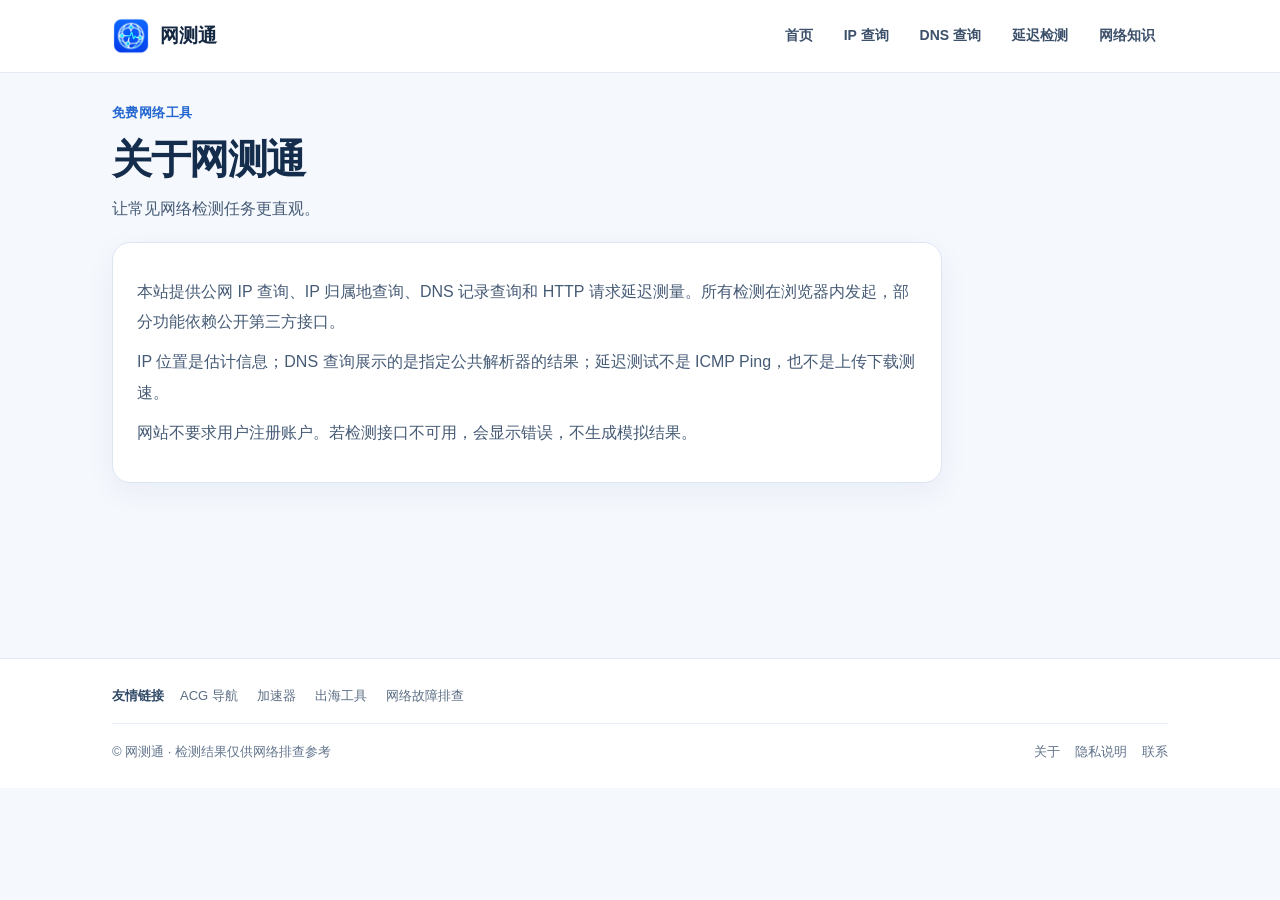
==== commit dfd5d48f: "Add files via upload" ====
--- a/about/index.html
+++ b/about/index.html
@@ -1,3 +1,3 @@
 <!DOCTYPE html>
 
-<html lang="zh-CN"><head><script async="" src="https://www.googletagmanager.com/gtag/js?id=G-D9GC3GMQH9"></script><script>window.dataLayer=window.dataLayer||[];function gtag(){dataLayer.push(arguments)}gtag('js',new Date());gtag('config','G-D9GC3GMQH9');</script><meta charset="utf-8"/><meta content="width=device-width, initial-scale=1" name="viewport"/><meta content="light" name="color-scheme"/><meta content="#2563eb" name="theme-color"/><title>关于网测通</title><meta content="了解免费IP查询、DNS解析查询和HTTP延迟检测的使用范围与数据局限。" name="description"/><meta content="website" property="og:type"/><meta content="关于网测通" property="og:title"/><meta content="了解免费IP查询、DNS解析查询和HTTP延迟检测的使用范围与数据局限。" property="og:description"/><link href="/assets/css/style.css" rel="stylesheet"/><script defer="" src="/assets/js/app.js"></script><script type="application/ld+json">{"@context":"https://schema.org","@type":"WebPage","name":"关于网测通","description":"了解免费IP查询、DNS解析查询和HTTP延迟检测的使用范围与数据局限。","inLanguage":"zh-CN","url":"https://netcheck-cn.github.io/about/","isPartOf":{"@type":"WebSite","name":"网测通","url":"https://netcheck-cn.github.io/"}}</script><link href="https://netcheck-cn.github.io/about/" rel="canonical"/><meta content="https://netcheck-cn.github.io/about/" property="og:url"/><link href="/favicon.ico" rel="icon" sizes="any"/><link href="/assets/images/favicon-48.png" rel="icon" type="image/png"/><link href="/assets/images/apple-touch-icon.png" rel="apple-touch-icon"/><meta content="https://netcheck-cn.github.io/assets/images/logo.png" property="og:image"/><meta content="strict-origin-when-cross-origin" name="referrer"/></head><body><a class="skip-link" href="#main-content">跳转到主要内容</a><header class="header"><div class="wrap nav"><a class="logo" href="/"><img alt="" height="40" src="/assets/images/logo.png" width="40"/> 网测通</a><nav aria-label="主导航" class="links"><a href="/">首页</a><a href="/ip-lookup/">IP 查询</a><a href="/dns-lookup/">DNS 查询</a><a href="/latency-test/">延迟检测</a><a href="/guides/">网络知识</a></nav></div></header><main class="wrap" id="main-content"><section class="hero"><div class="eyebrow">免费网络工具</div><h1>关于网测通</h1><p class="lead">让常见网络检测任务更直观。</p></section><div class=""><section class="article card"><p>本站提供公网 IP 查询、IP 归属地查询、DNS 记录查询和 HTTP 请求延迟测量。所有检测在浏览器内发起，部分功能依赖公开第三方接口。</p><p>IP 位置是估计信息；DNS 查询展示的是指定公共解析器的结果；延迟测试不是 ICMP Ping，也不是上传下载测速。</p><p>网站不要求用户注册账户。若检测接口不可用，会显示错误，不生成模拟结果。</p></section><aside class="related"><h2>相关工具与知识</h2><a href="/ip-lookup/">查询 IP 归属地 →</a><a href="/dns-lookup/">检测 DNS 解析 →</a><a href="/guides/dns-troubleshooting/">DNS 故障排查 →</a></aside></div></main><footer class="foot"><div aria-label="友情链接" class="friend-links"><span class="friend-title">友情链接</span><nav aria-label="友情链接" class="friend-list"><a href="https://ciyuan-toolbox.pages.dev/" rel="noopener noreferrer external" target="_blank">ACG 导航</a><a href="https://huyyou.pages.dev/" rel="noopener noreferrer external" target="_blank">加速器</a><a href="https://chuhai-nav-6xf.pages.dev/" rel="noopener noreferrer external" target="_blank">出海工具</a><a href="https://network-troubleshooting-guide.pages.dev/" rel="noopener noreferrer external" target="_blank">网络故障排查</a></nav></div><div class="wrap"><div>© 网测通 · 检测结果仅供网络排查参考</div><div class="foot-nav"><a href="/about/">关于</a><a href="/privacy/">隐私说明</a><a href="/contact/">联系</a></div></div></footer></body></html>+<html lang="zh-CN"><head><script async="" src="https://www.googletagmanager.com/gtag/js?id=G-D9GC3GMQH9"></script><script>window.dataLayer=window.dataLayer||[];function gtag(){dataLayer.push(arguments)}gtag('js',new Date());gtag('config','G-D9GC3GMQH9');</script><meta charset="utf-8"/><meta content="width=device-width, initial-scale=1" name="viewport"/><meta content="light" name="color-scheme"/><meta content="#2563eb" name="theme-color"/><title>关于网测通</title><meta content="了解免费IP查询、DNS解析查询和HTTP延迟检测的使用范围与数据局限。" name="description"/><meta content="website" property="og:type"/><meta content="关于网测通" property="og:title"/><meta content="了解免费IP查询、DNS解析查询和HTTP延迟检测的使用范围与数据局限。" property="og:description"/><link href="/assets/css/style.css" rel="stylesheet"/><script defer="" src="/assets/js/app.js"></script><script type="application/ld+json">{"@context":"https://schema.org","@type":"WebPage","name":"关于网测通","description":"了解免费IP查询、DNS解析查询和HTTP延迟检测的使用范围与数据局限。","inLanguage":"zh-CN","url":"https://netcheck-cn.github.io/about/","isPartOf":{"@type":"WebSite","name":"网测通","url":"https://netcheck-cn.github.io/"}}</script><link href="https://netcheck-cn.github.io/about/" rel="canonical"/><meta content="https://netcheck-cn.github.io/about/" property="og:url"/><link href="/favicon.ico" rel="icon" sizes="any"/><link href="/assets/images/favicon-48.png" rel="icon" type="image/png"/><link href="/assets/images/apple-touch-icon.png" rel="apple-touch-icon"/><meta content="https://netcheck-cn.github.io/assets/images/logo.png" property="og:image"/><meta content="strict-origin-when-cross-origin" name="referrer"/></head><body><a class="skip-link" href="#main-content">跳转到主要内容</a><header class="header"><div class="wrap nav"><a class="logo" href="/"><img alt="" height="40" src="/assets/images/logo.png" width="40"/> 网测通</a><nav aria-label="主导航" class="links"><a href="/">首页</a><a href="/ip-lookup/">IP 查询</a><a href="/dns-lookup/">DNS 查询</a><a href="/latency-test/">延迟检测</a><a href="/guides/">网络知识</a></nav></div></header><main class="wrap" id="main-content"><section class="hero"><div class="eyebrow">免费网络工具</div><h1>关于网测通</h1><p class="lead">让常见网络检测任务更直观。</p></section><div class=""><section class="article card"><p>本站提供公网 IP 查询、IP 归属地查询、DNS 记录查询和 HTTP 请求延迟测量。所有检测在浏览器内发起，部分功能依赖公开第三方接口。</p><p>IP 位置是估计信息；DNS 查询展示的是指定公共解析器的结果；延迟测试不是 ICMP Ping，也不是上传下载测速。</p><p>网站不要求用户注册账户。若检测接口不可用，会显示错误，不生成模拟结果。</p></section></div></main><footer class="foot"><div aria-label="友情链接" class="friend-links"><span class="friend-title">友情链接</span><nav aria-label="友情链接" class="friend-list"><a href="https://ciyuan-toolbox.pages.dev/" rel="noopener noreferrer external" target="_blank">ACG 导航</a><a href="https://huyyou.pages.dev/" rel="noopener noreferrer external" target="_blank">加速器</a><a href="https://chuhai-nav-6xf.pages.dev/" rel="noopener noreferrer external" target="_blank">出海工具</a><a href="https://network-troubleshooting-guide.pages.dev/" rel="noopener noreferrer external" target="_blank">网络故障排查</a></nav></div><div class="wrap"><div>© 网测通 · 检测结果仅供网络排查参考</div><div class="foot-nav"><a href="/about/">关于</a><a href="/privacy/">隐私说明</a><a href="/contact/">联系</a></div></div></footer></body></html>
--- a/assets/css/style.css
+++ b/assets/css/style.css
@@ -20,3 +20,26 @@
 .friend-list a{font-size:13px;color:#5b6d83;line-height:1.8;white-space:nowrap;text-decoration:none}
 .friend-list a:hover{color:#1458bf;text-decoration:underline}
 @media(max-width:620px){.friend-links{width:calc(100% - 30px);gap:5px 10px}.friend-title{width:100%}.friend-list{gap:6px 16px}}
+
+/* Strong visual affordances for actions and clear batch-query controls. */
+.btn,.mode-button{cursor:pointer;box-shadow:0 2px 5px rgba(20,79,160,.12)}
+.btn{border-width:2px;font-weight:750;transition:background .14s ease,box-shadow .14s ease,transform .14s ease}
+.btn:hover:not(:disabled){box-shadow:0 5px 13px rgba(20,80,170,.2);transform:translateY(-1px)}
+.btn.alt{border-color:#7ca5d9;color:#1654a0;background:#edf5ff}
+.btn.alt:hover:not(:disabled){background:#dcecff;border-color:#3673cb}
+.btn:disabled{box-shadow:none;transform:none}
+.mode-toggle{display:flex;gap:7px;background:#edf3fb;border:1px solid #dbe7f6;padding:5px;border-radius:12px;margin:15px 0 18px;max-width:420px}
+.mode-button{border:1px solid transparent;background:transparent;color:#3a5a7d;padding:10px 17px;border-radius:9px;flex:1;font-weight:750}
+.mode-button[aria-pressed="true"]{background:#155fe0;color:#fff;border-color:#155fe0;box-shadow:0 3px 9px #1c65d029}
+.mode-button:hover:not([aria-pressed="true"]){background:#d8e7fa}
+.batch-pane[hidden], [hidden]{display:none!important}
+.field-label{display:block;font-weight:750;margin:12px 0 8px;color:#263e59}
+#batch-ip-input{display:block;width:100%;min-height:160px;border:1px solid #b9cce5;border-radius:12px;padding:13px 14px;resize:vertical;background:#fbfdff;color:#1b3554;font:14px/1.75 ui-monospace,Consolas,monospace}
+.batch-progress-track{height:7px;background:#e9eff7;border-radius:99px;overflow:hidden;margin:10px 0}
+.batch-progress-bar{width:0;height:100%;background:#1764e8;transition:width .2s ease}
+.batch-results{margin-top:14px}.batch-results table{min-width:690px}
+.batch-results td:nth-child(2){min-width:160px}
+@media(max-width:620px){.mode-toggle{max-width:none}.mode-button{padding:10px 8px;font-size:13px}.batch-results table{min-width:640px}}
+@media(prefers-reduced-motion:reduce){.btn,.batch-progress-bar{transition:none}}
+
+.latency-controls{display:grid;grid-template-columns:minmax(0,2fr) minmax(110px,1fr);gap:8px 14px;margin-bottom:16px;align-items:center}.latency-controls label{font-size:13px;font-weight:700;color:#284561}.latency-controls select{min-width:0;width:100%;min-height:44px;padding:9px 12px;border-radius:10px;border:1px solid #b9cce3;background:#fff;color:#18385b;font:inherit}.latency-controls select:focus-visible{outline:3px solid #7bb4fb;outline-offset:2px}@media(max-width:620px){.latency-controls{grid-template-columns:minmax(0,1fr)}}
